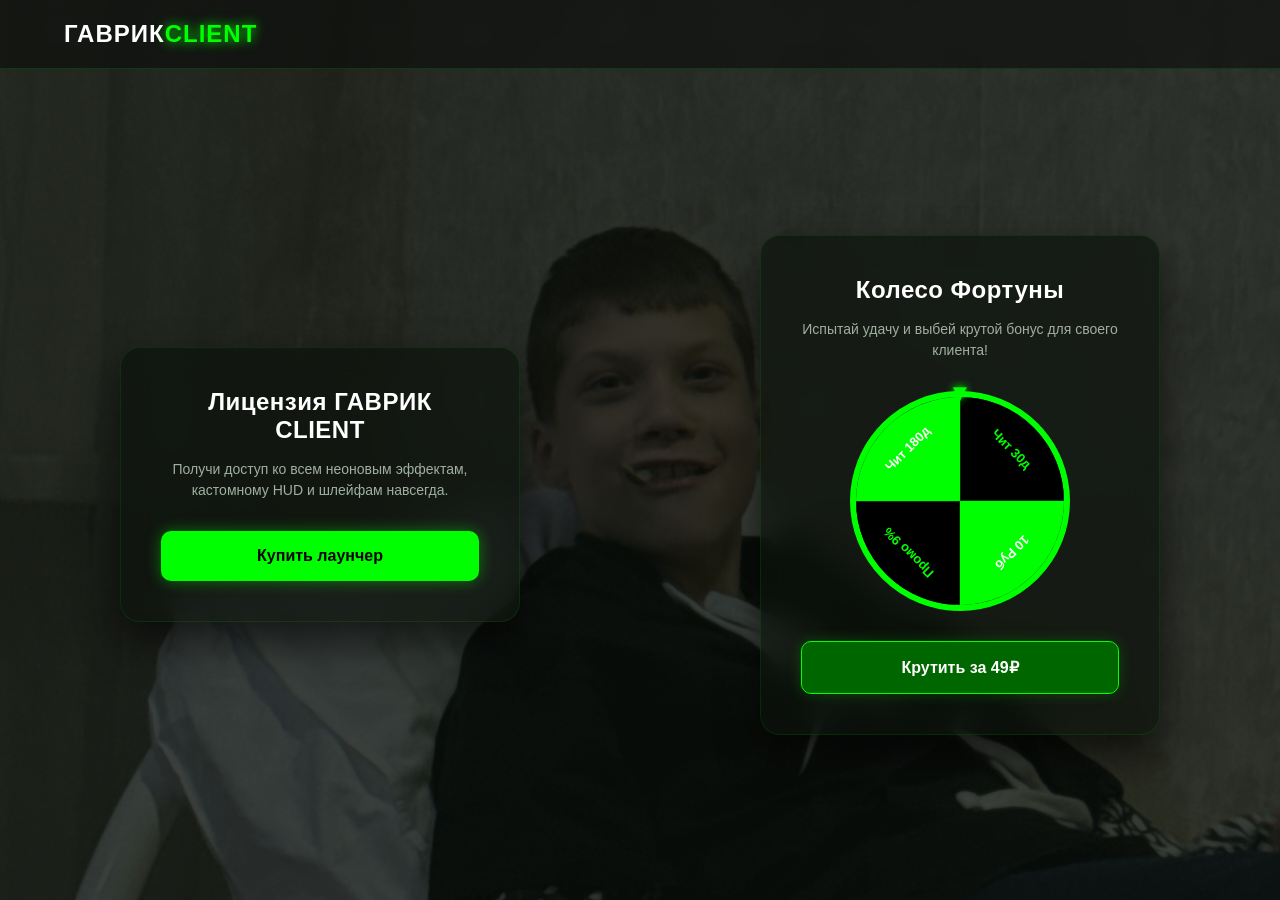
==== index.html @ 02a9f8f6 "Add files via upload" ====
<!DOCTYPE html>
<html lang="ru">
<head>
    <meta charset="UTF-8">
    <meta name="viewport" content="width=device-width, initial-scale=1.0">
    <title>Гаврик Client — Магазин</title>
    <link rel="stylesheet" href="style.css">
</head>
<body>

    <header>
        <!-- Название изменено на ГАВРИК CLIENT -->
        <div class="logo">ГАВРИК<span>CLIENT</span></div>
    </header>

    <main class="main-container">
        <!-- СЛЕВА: Блок покупки Гаврик Client -->
        <section class="left-side">
            <div class="box buy-box">
                <!-- Название изменено на ГАВРИК CLIENT -->
                <h2>Лицензия ГАВРИК CLIENT</h2>
                <p>Получи доступ ко всем неоновым эффектам, кастомному HUD и шлейфам навсегда.</p>
                <!-- Цены полностью убраны -->
                <button class="btn btn-buy" onclick="alert('Перенаправление на оплату...')">Купить лаунчер</button>
            </div>
        </section>

        <!-- СПРАВА: Колесо фортуны с новыми призами -->
        <section class="right-side">
            <div class="box fortune-box">
                <h2>Колесо Фортуны</h2>
                <p>Испытай удачу и выбей крутой бонус для своего клиента!</p>
                
                <div class="wheel-container">
                    <div class="pointer">▼</div>
                    <div class="wheel" id="wheel">
                        <!-- Названия секторов сокращены, чтобы они красиво влезали в круг -->
                        <div class="segment" style="--i:1; --clr:#000000;"><span>Чит 30д</span></div>
                        <div class="segment" style="--i:2; --clr:#00ff00;"><span>10 Руб</span></div>
                        <div class="segment" style="--i:3; --clr:#000000;"><span>Промо 9%</span></div>
                        <div class="segment" style="--i:4; --clr:#00ff00;"><span>Чит 180д</span></div>
                    </div>
                </div>

                <button class="btn btn-fortune" id="spinBtn">Крутить за 49₽</button>
            </div>
        </section>
    </main>

    <script src="script.js"></script>
</body>
</html>
---- style.css ----
/* Базовые сбросы */
* {
    margin: 0;
    padding: 0;
    box-sizing: border-box;
    font-family: 'Segoe UI', sans-serif;
}

body {
    /* Фоновое фото: затемнение + картинка bg.png */
    background: linear-gradient(rgba(10, 15, 10, 0.8), rgba(10, 15, 10, 0.8)), url('bg.png');
    background-size: cover;
    background-position: center;
    background-repeat: no-repeat;
    background-attachment: fixed;
    color: #ffffff;
    height: 100vh;
    display: flex;
    flex-direction: column;
    overflow: hidden;
}

/* Шапка сайта */
header {
    padding: 20px 5%;
    background: rgba(10, 12, 10, 0.6);
    backdrop-filter: blur(10px);
    border-bottom: 1px solid rgba(0, 255, 0, 0.15);
}

.logo {
    font-size: 24px;
    font-weight: 900;
    letter-spacing: 1px;
}

/* Зеленый неоновый акцент для слова CLIENT */
.logo span {
    color: #00ff00;
    text-shadow: 0 0 12px #00ff00;
}

/* Разделение экрана 50/50 */
.main-container {
    display: flex;
    flex: 1;
}

.left-side, .right-side {
    flex: 1;
    display: flex;
    align-items: center;
    justify-content: center;
    padding: 20px;
}

/* Блоки в темно-зеленом стиле */
.box {
    background: rgba(12, 18, 12, 0.65);
    backdrop-filter: blur(15px);
    -webkit-backdrop-filter: blur(15px);
    padding: 40px;
    border-radius: 20px;
    border: 1px solid rgba(0, 255, 0, 0.1);
    width: 100%;
    max-width: 400px;
    text-align: center;
    box-shadow: 0 20px 40px rgba(0, 0, 0, 0.6);
}

.box h2 {
    font-size: 24px;
    margin-bottom: 15px;
    letter-spacing: 0.5px;
}

.box p {
    color: #a0b0a0;
    font-size: 14px;
    margin-bottom: 30px;
    line-height: 1.5;
}

/* Общие стили для кнопок */
.btn {
    width: 100%;
    padding: 16px;
    border: none;
    border-radius: 10px;
    font-size: 16px;
    font-weight: 700;
    cursor: pointer;
    transition: all 0.3s ease;
}

/* Кнопка Колеса фортуны */
.btn-fortune {
    background: #006600;
    color: white;
    border: 1px solid #00ff00;
    box-shadow: 0 0 15px rgba(0, 255, 0, 0.2);
}

.btn-fortune:hover {
    transform: translateY(-3px);
    background: #008800;
    box-shadow: 0 0 25px #00ff00; /* Зеленое свечение */
}

/* Кнопка Купить лаунчер */
.btn-buy {
    background: #00ff00;
    color: #000000; /* Черный текст на зеленой кнопке для читаемости */
    box-shadow: 0 0 15px rgba(0, 255, 0, 0.4);
}

.btn-buy:hover {
    transform: translateY(-3px);
    background: #33ff33;
    box-shadow: 0 0 25px #00ff00; /* Зеленое свечение */
}

/* Колесо фортуны (Черно-зеленое) */
.wheel-container {
    position: relative;
    width: 220px;
    height: 220px;
    margin: 0 auto 30px;
}

.pointer {
    position: absolute;
    top: -12px;
    left: 50%;
    transform: translateX(-50%);
    z-index: 10;
    color: #00ff00;
    font-size: 24px;
    text-shadow: 0 0 8px #00ff00;
}

.wheel {
    width: 100%;
    height: 100%;
    border-radius: 50%;
    border: 6px solid #00ff00;
    position: relative;
    overflow: hidden;
    transition: transform 4s cubic-bezier(0.25, 0.1, 0.2, 1);
}

.segment {
    position: absolute;
    width: 50%;
    height: 50%;
    background: var(--clr);
    transform-origin: bottom right;
    transform: rotate(calc(90deg * var(--i)));
    display: flex;
    align-items: center;
    justify-content: center;
    border: 1px solid rgba(0, 255, 0, 0.2);
}

.segment span {
    transform: rotate(-45deg);
    font-size: 13px;
    font-weight: 800;
    color: white;
}

/* Текст на черных сегментах делаем зеленым для стиля */
.segment[style*="#000000"] span {
    color: #00ff00;
}

/* Мобильная адаптация */
@media (max-width: 768px) {
    body { overflow-y: auto; height: auto; }
    .main-container { flex-direction: column; }
    header { text-align: center; }
}
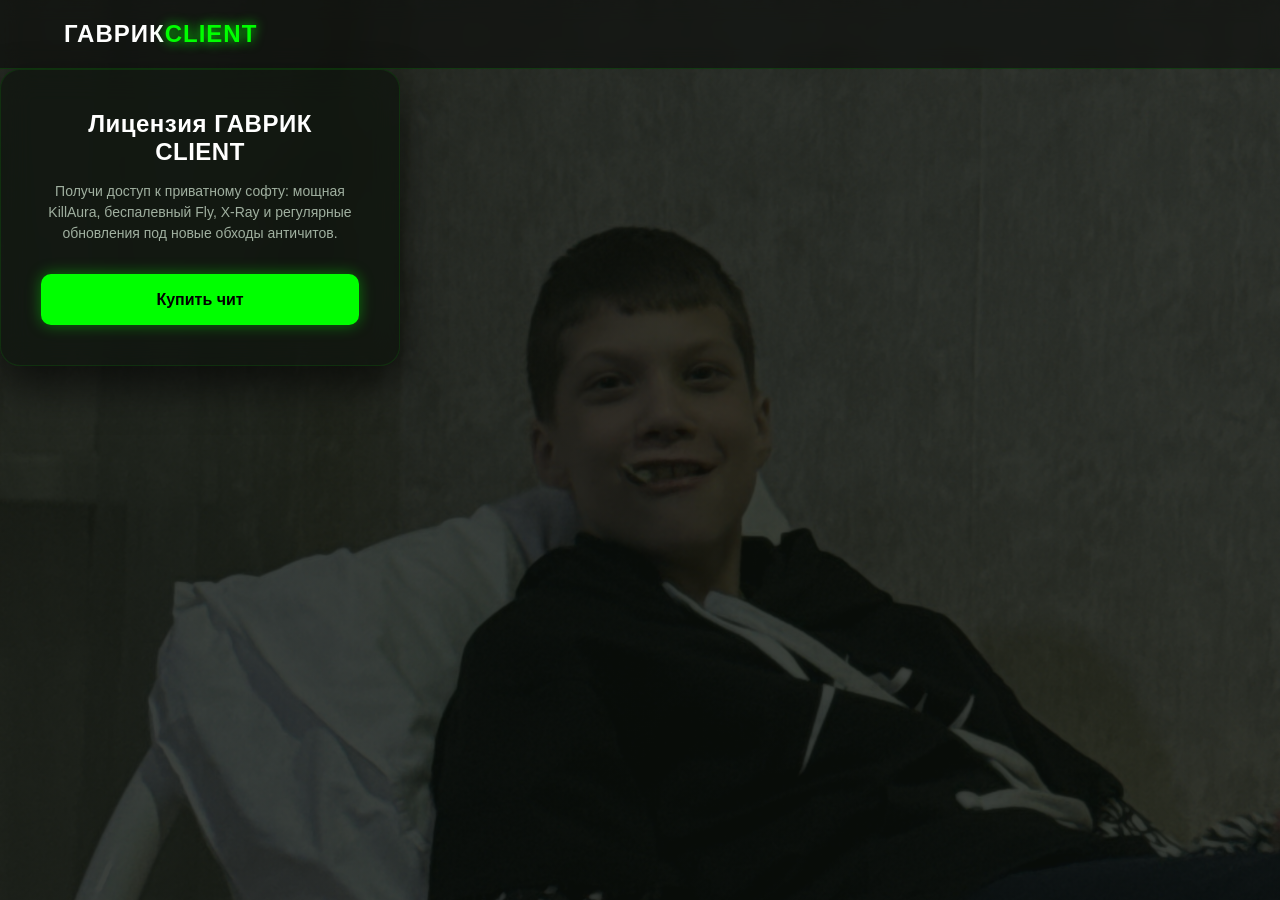
==== commit a2eabbaa: "Update index.html" ====
--- a/index.html
+++ b/index.html
@@ -3,50 +3,25 @@
 <head>
     <meta charset="UTF-8">
     <meta name="viewport" content="width=device-width, initial-scale=1.0">
-    <title>Гаврик Client — Магазин</title>
+    <title>Гаврик Client — Магазин читов</title>
     <link rel="stylesheet" href="style.css">
 </head>
 <body>
 
     <header>
-        <!-- Название изменено на ГАВРИК CLIENT -->
         <div class="logo">ГАВРИК<span>CLIENT</span></div>
     </header>
 
     <main class="main-container">
-        <!-- СЛЕВА: Блок покупки Гаврик Client -->
-        <section class="left-side">
+        <!-- Блок покупки ГАВРИК CLIENT по центру -->
+        <section class="center-side">
             <div class="box buy-box">
-                <!-- Название изменено на ГАВРИК CLIENT -->
                 <h2>Лицензия ГАВРИК CLIENT</h2>
-                <p>Получи доступ ко всем неоновым эффектам, кастомному HUD и шлейфам навсегда.</p>
-                <!-- Цены полностью убраны -->
-                <button class="btn btn-buy" onclick="alert('Перенаправление на оплату...')">Купить лаунчер</button>
-            </div>
-        </section>
-
-        <!-- СПРАВА: Колесо фортуны с новыми призами -->
-        <section class="right-side">
-            <div class="box fortune-box">
-                <h2>Колесо Фортуны</h2>
-                <p>Испытай удачу и выбей крутой бонус для своего клиента!</p>
-                
-                <div class="wheel-container">
-                    <div class="pointer">▼</div>
-                    <div class="wheel" id="wheel">
-                        <!-- Названия секторов сокращены, чтобы они красиво влезали в круг -->
-                        <div class="segment" style="--i:1; --clr:#000000;"><span>Чит 30д</span></div>
-                        <div class="segment" style="--i:2; --clr:#00ff00;"><span>10 Руб</span></div>
-                        <div class="segment" style="--i:3; --clr:#000000;"><span>Промо 9%</span></div>
-                        <div class="segment" style="--i:4; --clr:#00ff00;"><span>Чит 180д</span></div>
-                    </div>
-                </div>
-
-                <button class="btn btn-fortune" id="spinBtn">Крутить за 49₽</button>
+                <p>Получи доступ к приватному софту: мощная KillAura, беспалевный Fly, X-Ray и регулярные обновления под новые обходы античитов.</p>
+                <a href="buy.html" class="btn btn-buy" style="text-align: center; display: block; text-decoration: none; line-height: 1.2;">Купить чит</a>
             </div>
         </section>
     </main>
 
-    <script src="script.js"></script>
 </body>
 </html>
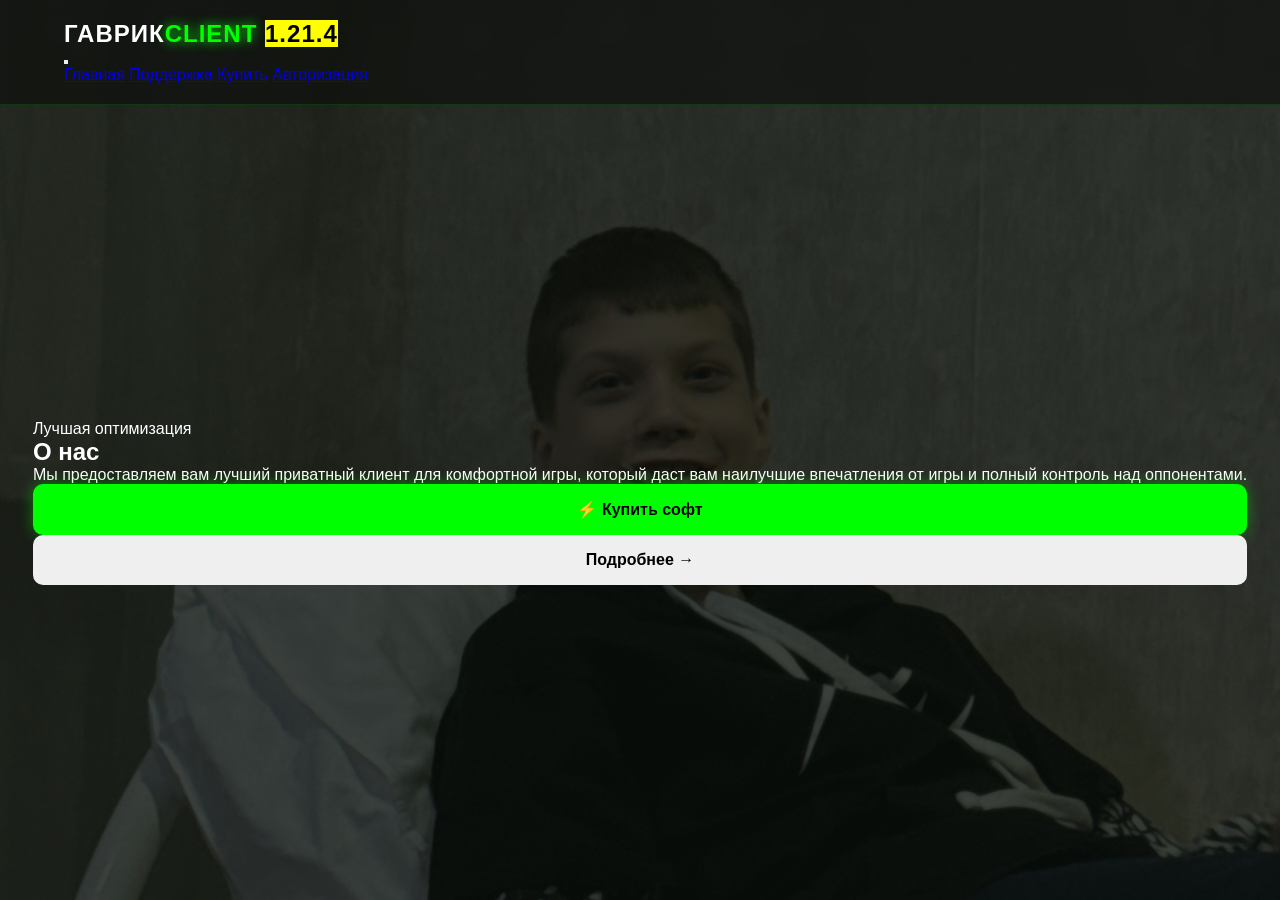
==== commit d7dcd2da: "Update index.html" ====
--- a/index.html
+++ b/index.html
@@ -3,25 +3,75 @@
 <head>
     <meta charset="UTF-8">
     <meta name="viewport" content="width=device-width, initial-scale=1.0">
-    <title>Гаврик Client — Магазин читов</title>
+    <title>Гаврик Client — Лучший чит на Minecraft</title>
     <link rel="stylesheet" href="style.css">
 </head>
 <body>
 
+    <!-- Шапка сайта с мобильным меню -->
     <header>
-        <div class="logo">ГАВРИК<span>CLIENT</span></div>
+        <div class="logo">ГАВРИК<span>CLIENT</span> <mark class="version-tag">1.21.4</mark></div>
+        
+        <!-- Кнопка бургер-меню справа (три полоски) -->
+        <button class="menu-toggle" onclick="toggleMenu()">
+            <div></div>
+            <div></div>
+            <div></div>
+        </button>
+
+        <!-- Выпадающее меню -->
+        <nav class="dropdown-menu" id="dropdownMenu">
+            <a href="index.html">Главная</a>
+            <a href="#" onclick="alert('ntfhelp@mail.ru (ПН-ПТ 10:00-18:00 МСК)')">Поддержка</a>
+            <a href="#" onclick="handleBuyRedirect()">Купить</a>
+            <a href="auth.html" id="menuAuthBtn" class="nav-auth-btn">Авторизация</a>
+        </nav>
     </header>
 
+    <!-- Главный экран в стиле Celestial -->
     <main class="main-container">
-        <!-- Блок покупки ГАВРИК CLIENT по центру -->
-        <section class="center-side">
-            <div class="box buy-box">
-                <h2>Лицензия ГАВРИК CLIENT</h2>
-                <p>Получи доступ к приватному софту: мощная KillAura, беспалевный Fly, X-Ray и регулярные обновления под новые обходы античитов.</p>
-                <a href="buy.html" class="btn btn-buy" style="text-align: center; display: block; text-decoration: none; line-height: 1.2;">Купить чит</a>
+        <section class="center-side hero-section">
+            <div class="hero-content">
+                <span class="badge-opt">Лучшая оптимизация</span>
+                <h1>О нас</h1>
+                <p>Мы предоставляем вам лучший приватный клиент для комфортной игры, который даст вам наилучшие впечатления от игры и полный контроль над оппонентами.</p>
+                
+                <div class="hero-buttons">
+                    <button class="btn btn-buy" onclick="handleBuyRedirect()">⚡ Купить софт</button>
+                    <button class="btn btn-secondary" onclick="alert('ГАВРИК CLIENT 1.21.4 включает: KillAura, Fly, XRay, HUD в стиле macOS и обходы античитов.')">Подробнее →</button>
+                </div>
             </div>
         </section>
     </main>
 
+    <script>
+        // Открытие/закрытие бокового меню
+        function toggleMenu() {
+            const menu = document.getElementById('dropdownMenu');
+            menu.classList.toggle('active');
+        }
+
+        // Проверка авторизации при нажатии на покупку
+        function handleBuyRedirect() {
+            const isLoggedIn = localStorage.getItem('isLoggedIn');
+            if (isLoggedIn === 'true') {
+                window.location.href = 'buy.html'; // Если вошел — на страницу цен
+            } else {
+                alert('Для покупки софта необходимо авторизоваться в системе!');
+                window.location.href = 'auth.html'; // Если не вошел — на авторизацию
+            }
+        }
+
+        // Меняем кнопку в меню, если пользователь уже вошел
+        window.onload = function() {
+            const isLoggedIn = localStorage.getItem('isLoggedIn');
+            const authBtn = document.getElementById('menuAuthBtn');
+            if (isLoggedIn === 'true') {
+                authBtn.innerText = 'Личный кабинет';
+                authBtn.href = 'profile.html';
+                authBtn.style.background = '#006600';
+            }
+        };
+    </script>
 </body>
 </html>
--- a/style.css
+++ b/style.css
@@ -40,13 +40,14 @@
     text-shadow: 0 0 12px #00ff00;
 }
 
-/* Разделение экрана 50/50 */
+/* Контейнер по центру экрана */
 .main-container {
     display: flex;
     flex: 1;
+    width: 100%;
 }
 
-.left-side, .right-side {
+.center-side {
     flex: 1;
     display: flex;
     align-items: center;
@@ -54,7 +55,7 @@
     padding: 20px;
 }
 
-/* Блоки в темно-зеленом стиле */
+/* Блок в темно-зеленом стиле с эффектом матового стекла */
 .box {
     background: rgba(12, 18, 12, 0.65);
     backdrop-filter: blur(15px);
@@ -63,22 +64,22 @@
     border-radius: 20px;
     border: 1px solid rgba(0, 255, 0, 0.1);
     width: 100%;
-    max-width: 400px;
+    max-width: 450px;
     text-align: center;
     box-shadow: 0 20px 40px rgba(0, 0, 0, 0.6);
 }
 
 .box h2 {
-    font-size: 24px;
+    font-size: 26px;
     margin-bottom: 15px;
     letter-spacing: 0.5px;
 }
 
 .box p {
     color: #a0b0a0;
-    font-size: 14px;
-    margin-bottom: 30px;
-    line-height: 1.5;
+    font-size: 15px;
+    margin-bottom: 35px;
+    line-height: 1.6;
 }
 
 /* Общие стили для кнопок */
@@ -93,24 +94,10 @@
     transition: all 0.3s ease;
 }
 
-/* Кнопка Колеса фортуны */
-.btn-fortune {
-    background: #006600;
-    color: white;
-    border: 1px solid #00ff00;
-    box-shadow: 0 0 15px rgba(0, 255, 0, 0.2);
-}
-
-.btn-fortune:hover {
-    transform: translateY(-3px);
-    background: #008800;
-    box-shadow: 0 0 25px #00ff00; /* Зеленое свечение */
-}
-
 /* Кнопка Купить лаунчер */
 .btn-buy {
     background: #00ff00;
-    color: #000000; /* Черный текст на зеленой кнопке для читаемости */
+    color: #000000;
     box-shadow: 0 0 15px rgba(0, 255, 0, 0.4);
 }
 
@@ -120,63 +107,8 @@
     box-shadow: 0 0 25px #00ff00; /* Зеленое свечение */
 }
 
-/* Колесо фортуны (Черно-зеленое) */
-.wheel-container {
-    position: relative;
-    width: 220px;
-    height: 220px;
-    margin: 0 auto 30px;
-}
-
-.pointer {
-    position: absolute;
-    top: -12px;
-    left: 50%;
-    transform: translateX(-50%);
-    z-index: 10;
-    color: #00ff00;
-    font-size: 24px;
-    text-shadow: 0 0 8px #00ff00;
-}
-
-.wheel {
-    width: 100%;
-    height: 100%;
-    border-radius: 50%;
-    border: 6px solid #00ff00;
-    position: relative;
-    overflow: hidden;
-    transition: transform 4s cubic-bezier(0.25, 0.1, 0.2, 1);
-}
-
-.segment {
-    position: absolute;
-    width: 50%;
-    height: 50%;
-    background: var(--clr);
-    transform-origin: bottom right;
-    transform: rotate(calc(90deg * var(--i)));
-    display: flex;
-    align-items: center;
-    justify-content: center;
-    border: 1px solid rgba(0, 255, 0, 0.2);
-}
-
-.segment span {
-    transform: rotate(-45deg);
-    font-size: 13px;
-    font-weight: 800;
-    color: white;
-}
-
-/* Текст на черных сегментах делаем зеленым для стиля */
-.segment[style*="#000000"] span {
-    color: #00ff00;
-}
-
 /* Мобильная адаптация */
 @media (max-width: 768px) {
     body { overflow-y: auto; height: auto; }
-    .main-container { flex-direction: column; }
     header { text-align: center; }
 }
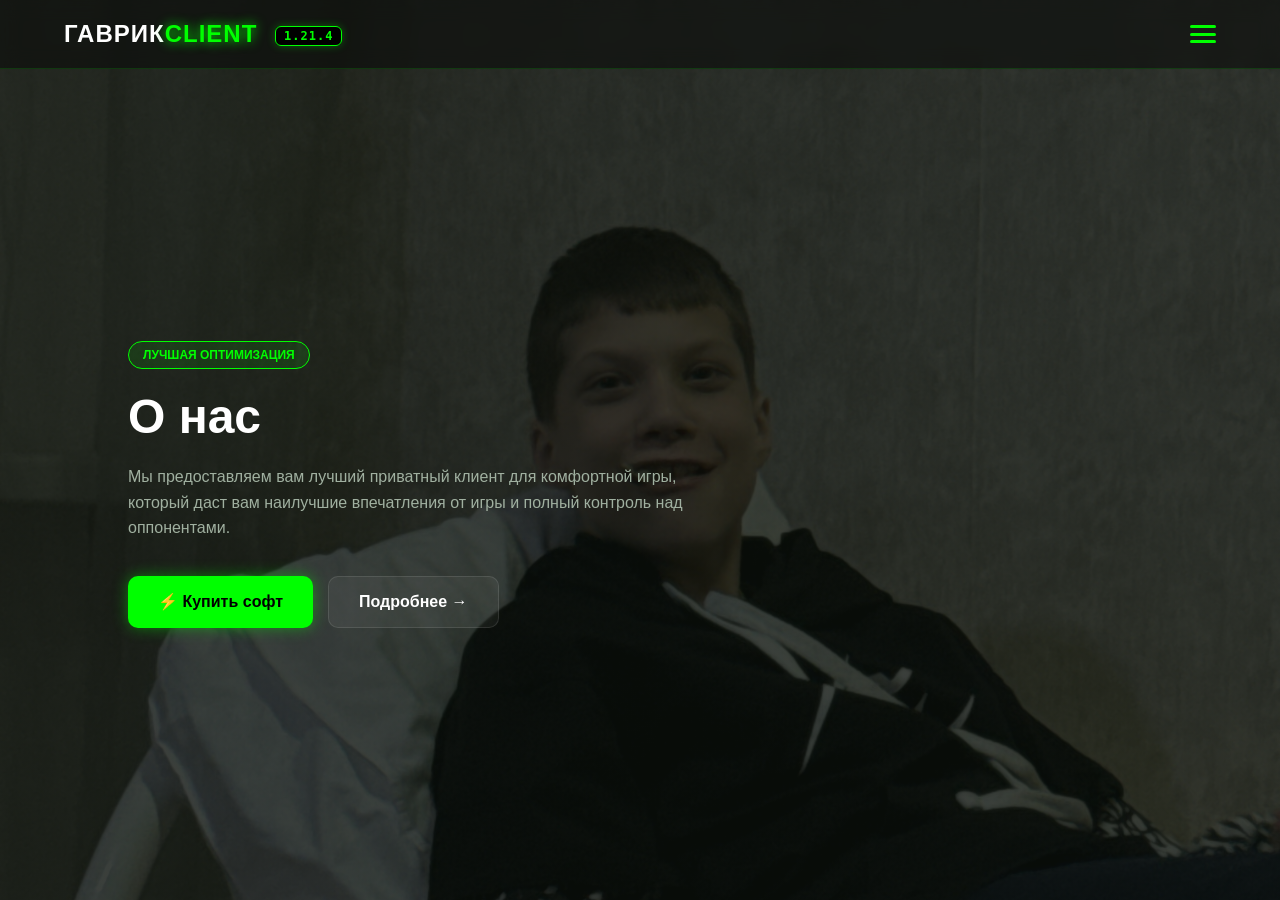
==== commit abd6a93a: "Update index.html" ====
--- a/index.html
+++ b/index.html
@@ -12,23 +12,21 @@
     <header>
         <div class="logo">ГАВРИК<span>CLIENT</span> <mark class="version-tag">1.21.4</mark></div>
         
-        <!-- Кнопка бургер-меню справа (три полоски) -->
         <button class="menu-toggle" onclick="toggleMenu()">
             <div></div>
             <div></div>
             <div></div>
         </button>
 
-        <!-- Выпадающее меню -->
         <nav class="dropdown-menu" id="dropdownMenu">
             <a href="index.html">Главная</a>
-            <a href="#" onclick="alert('ntfhelp@mail.ru (ПН-ПТ 10:00-18:00 МСК)')">Поддержка</a>
+            <!-- Обновлена почта поддержки в уведомлении -->
+            <a href="#" onclick="alert('m6296778@gmail.com (ПН-ПТ 10:00-18:00 МСК)')">Поддержка</a>
             <a href="#" onclick="handleBuyRedirect()">Купить</a>
             <a href="auth.html" id="menuAuthBtn" class="nav-auth-btn">Авторизация</a>
         </nav>
     </header>
 
-    <!-- Главный экран в стиле Celestial -->
     <main class="main-container">
         <section class="center-side hero-section">
             <div class="hero-content">
@@ -45,24 +43,21 @@
     </main>
 
     <script>
-        // Открытие/закрытие бокового меню
         function toggleMenu() {
             const menu = document.getElementById('dropdownMenu');
             menu.classList.toggle('active');
         }
 
-        // Проверка авторизации при нажатии на покупку
         function handleBuyRedirect() {
             const isLoggedIn = localStorage.getItem('isLoggedIn');
             if (isLoggedIn === 'true') {
-                window.location.href = 'buy.html'; // Если вошел — на страницу цен
+                window.location.href = 'buy.html';
             } else {
                 alert('Для покупки софта необходимо авторизоваться в системе!');
-                window.location.href = 'auth.html'; // Если не вошел — на авторизацию
+                window.location.href = 'auth.html';
             }
         }
 
-        // Меняем кнопку в меню, если пользователь уже вошел
         window.onload = function() {
             const isLoggedIn = localStorage.getItem('isLoggedIn');
             const authBtn = document.getElementById('menuAuthBtn');
--- a/style.css
+++ b/style.css
@@ -17,15 +17,20 @@
     height: 100vh;
     display: flex;
     flex-direction: column;
-    overflow: hidden;
+    overflow-x: hidden;
 }
 
 /* Шапка сайта */
 header {
+    display: flex;
+    justify-content: space-between;
+    align-items: center;
     padding: 20px 5%;
     background: rgba(10, 12, 10, 0.6);
     backdrop-filter: blur(10px);
     border-bottom: 1px solid rgba(0, 255, 0, 0.15);
+    position: relative;
+    z-index: 1000;
 }
 
 .logo {
@@ -40,7 +45,83 @@
     text-shadow: 0 0 12px #00ff00;
 }
 
-/* Контейнер по центру экрана */
+/* Зеленая неоновая плашка версии 1.21.4 по вашему запросу */
+.version-tag {
+    background: #000;
+    color: #00ff00;
+    border: 1px solid #00ff00;
+    padding: 2px 8px;
+    border-radius: 6px;
+    font-size: 12px;
+    margin-left: 10px;
+    vertical-align: middle;
+    font-family: monospace;
+    box-shadow: 0 0 8px rgba(0, 255, 0, 0.3);
+}
+
+/* Кнопка три полоски (Бургер-меню) */
+.menu-toggle {
+    display: flex;
+    flex-direction: column;
+    justify-content: space-between;
+    width: 26px;
+    height: 18px;
+    background: transparent;
+    border: none;
+    cursor: pointer;
+    z-index: 2000;
+}
+
+.menu-toggle div {
+    width: 100%;
+    height: 3px;
+    background-color: #00ff00;
+    border-radius: 2px;
+    transition: 0.3s;
+}
+
+/* Выпадающее адаптивное меню */
+.dropdown-menu {
+    position: absolute;
+    top: 70px;
+    right: 5%;
+    background: rgba(12, 16, 12, 0.95);
+    backdrop-filter: blur(10px);
+    border: 1px solid rgba(0, 255, 0, 0.2);
+    border-radius: 12px;
+    width: 220px;
+    padding: 15px 0;
+    display: none;
+    flex-direction: column;
+    box-shadow: 0 10px 25px rgba(0, 0, 0, 0.5);
+}
+
+.dropdown-menu.active {
+    display: flex;
+}
+
+.dropdown-menu a {
+    color: #fff;
+    text-decoration: none;
+    padding: 12px 20px;
+    font-size: 15px;
+    font-weight: 600;
+    transition: 0.2s;
+}
+
+.dropdown-menu a:hover {
+    background: rgba(0, 255, 0, 0.1);
+    color: #00ff00;
+    padding-left: 25px;
+}
+
+.nav-auth-btn {
+    border-top: 1px solid #222;
+    margin-top: 5px;
+    color: #00ff00 !important;
+}
+
+/* Главный экран и сетка */
 .main-container {
     display: flex;
     flex: 1;
@@ -55,7 +136,50 @@
     padding: 20px;
 }
 
-/* Блок в темно-зеленом стиле с эффектом матового стекла */
+/* Секция описания "О нас" в стиле Celestial */
+.hero-section {
+    text-align: left;
+    justify-content: flex-start;
+    padding-left: 10%;
+}
+
+.hero-content {
+    max-width: 600px;
+}
+
+.hero-content h1 {
+    font-size: 48px;
+    font-weight: 800;
+    margin-bottom: 20px;
+}
+
+.hero-content p {
+    font-size: 16px;
+    color: #a0b0a0;
+    line-height: 1.6;
+    margin-bottom: 35px;
+}
+
+.hero-buttons {
+    display: flex;
+    gap: 15px;
+}
+
+/* Красивый бейдж оптимизации */
+.badge-opt {
+    display: inline-block;
+    background: rgba(0, 255, 0, 0.1);
+    border: 1px solid #00ff00;
+    color: #00ff00;
+    padding: 6px 14px;
+    border-radius: 20px;
+    font-size: 12px;
+    font-weight: bold;
+    margin-bottom: 20px;
+    text-transform: uppercase;
+}
+
+/* Блок матового стекла для форм и ЛК */
 .box {
     background: rgba(12, 18, 12, 0.65);
     backdrop-filter: blur(15px);
@@ -69,32 +193,21 @@
     box-shadow: 0 20px 40px rgba(0, 0, 0, 0.6);
 }
 
-.box h2 {
-    font-size: 26px;
-    margin-bottom: 15px;
-    letter-spacing: 0.5px;
-}
-
-.box p {
-    color: #a0b0a0;
-    font-size: 15px;
-    margin-bottom: 35px;
-    line-height: 1.6;
-}
-
 /* Общие стили для кнопок */
 .btn {
-    width: 100%;
-    padding: 16px;
+    padding: 16px 30px;
     border: none;
     border-radius: 10px;
     font-size: 16px;
     font-weight: 700;
     cursor: pointer;
     transition: all 0.3s ease;
-}
-
-/* Кнопка Купить лаунчер */
+    display: inline-flex;
+    align-items: center;
+    justify-content: center;
+}
+
+/* Кнопка Купить */
 .btn-buy {
     background: #00ff00;
     color: #000000;
@@ -104,11 +217,38 @@
 .btn-buy:hover {
     transform: translateY(-3px);
     background: #33ff33;
-    box-shadow: 0 0 25px #00ff00; /* Зеленое свечение */
-}
-
-/* Мобильная адаптация */
+    box-shadow: 0 0 25px #00ff00;
+}
+
+/* Вторичная кнопка (Подробнее) */
+.btn-secondary {
+    background: rgba(255, 255, 255, 0.05);
+    border: 1px solid rgba(255, 255, 255, 0.1);
+    color: #fff;
+}
+
+.btn-secondary:hover {
+    background: rgba(255, 255, 255, 0.1);
+    transform: translateY(-2px);
+}
+
+/* Адаптивность для телефонов */
 @media (max-width: 768px) {
-    body { overflow-y: auto; height: auto; }
-    header { text-align: center; }
-}
+    body {
+        overflow-y: auto;
+        height: auto;
+    }
+    .hero-section {
+        padding-left: 5%;
+        padding-right: 5%;
+        text-align: center;
+        justify-content: center;
+        margin-top: 40px;
+    }
+    .hero-buttons {
+        flex-direction: column;
+    }
+    .hero-content h1 {
+        font-size: 36px;
+    }
+}
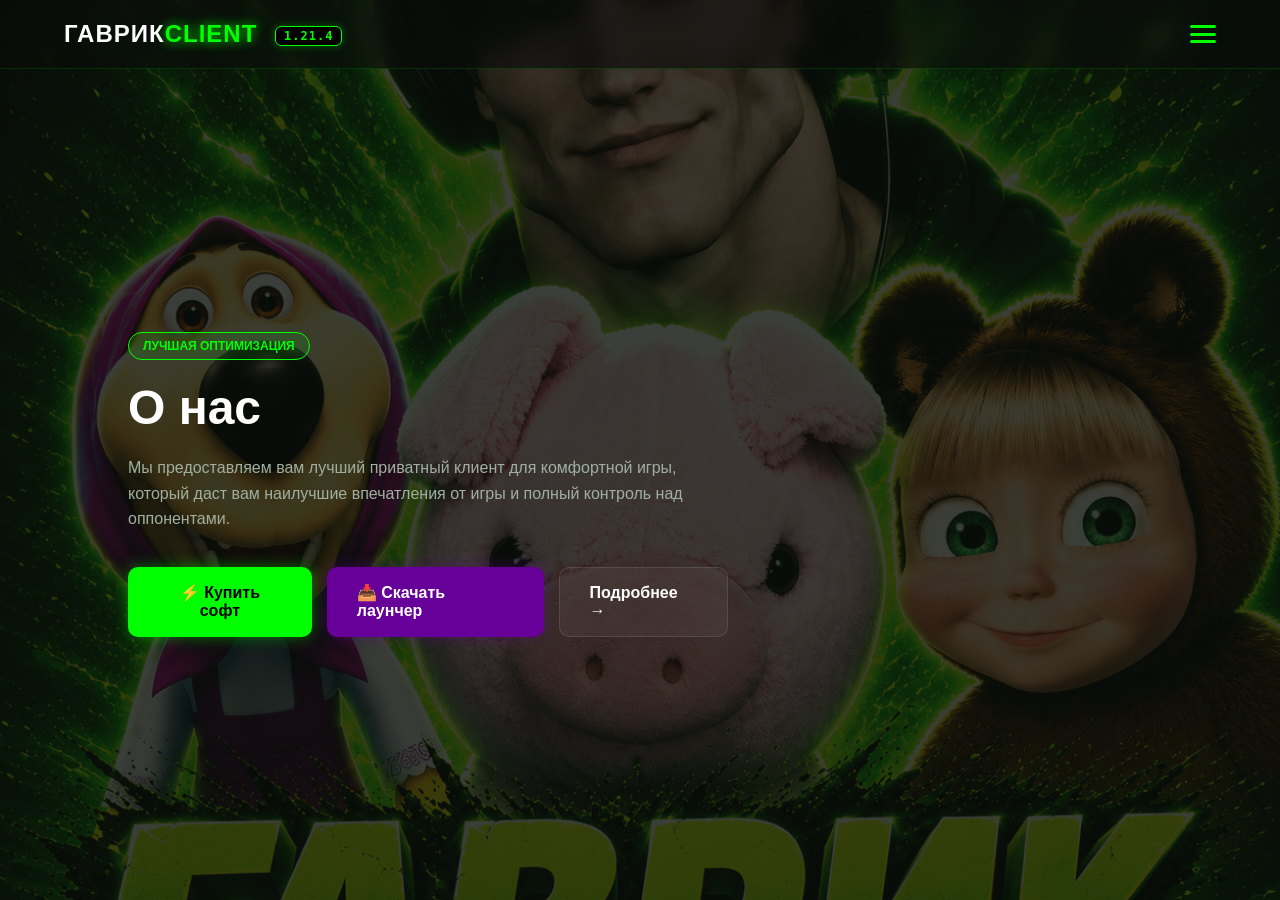
==== commit 46c370c9: "Update index.html" ====
--- a/index.html
+++ b/index.html
@@ -5,6 +5,20 @@
     <meta name="viewport" content="width=device-width, initial-scale=1.0">
     <title>Гаврик Client — Лучший чит на Minecraft</title>
     <link rel="stylesheet" href="style.css">
+    <style>
+        /* Дополнительный стиль для фиолетовой кнопки скачивания на главном экране */
+        .btn-download-hero {
+            background: #660099;
+            color: #ffffff;
+            box-shadow: 0 0 15px rgba(102, 0, 153, 0.4);
+            text-decoration: none;
+        }
+        .btn-download-hero:hover {
+            background: #7b00bb;
+            box-shadow: 0 0 25px #660099;
+            transform: translateY(-3px);
+        }
+    </style>
 </head>
 <body>
 
@@ -20,7 +34,7 @@
 
         <nav class="dropdown-menu" id="dropdownMenu">
             <a href="index.html">Главная</a>
-            <!-- Обновлена почта поддержки в уведомлении -->
+            <a href="features.html">Функции</a>
             <a href="#" onclick="alert('m6296778@gmail.com (ПН-ПТ 10:00-18:00 МСК)')">Поддержка</a>
             <a href="#" onclick="handleBuyRedirect()">Купить</a>
             <a href="auth.html" id="menuAuthBtn" class="nav-auth-btn">Авторизация</a>
@@ -34,9 +48,14 @@
                 <h1>О нас</h1>
                 <p>Мы предоставляем вам лучший приватный клиент для комфортной игры, который даст вам наилучшие впечатления от игры и полный контроль над оппонентами.</p>
                 
+                <!-- Блок кнопок: теперь их три в ряд -->
                 <div class="hero-buttons">
                     <button class="btn btn-buy" onclick="handleBuyRedirect()">⚡ Купить софт</button>
-                    <button class="btn btn-secondary" onclick="alert('ГАВРИК CLIENT 1.21.4 включает: KillAura, Fly, XRay, HUD в стиле macOS и обходы античитов.')">Подробнее →</button>
+                    
+                    <!-- Новая кнопка скачивания лаунчера справа от основных -->
+                    <a href="gavrik-client.zip" download class="btn btn-download-hero">📥 Скачать лаунчер</a>
+                    
+                    <a href="features.html" class="btn btn-secondary" style="text-decoration: none;">Подробнее →</a>
                 </div>
             </div>
         </section>
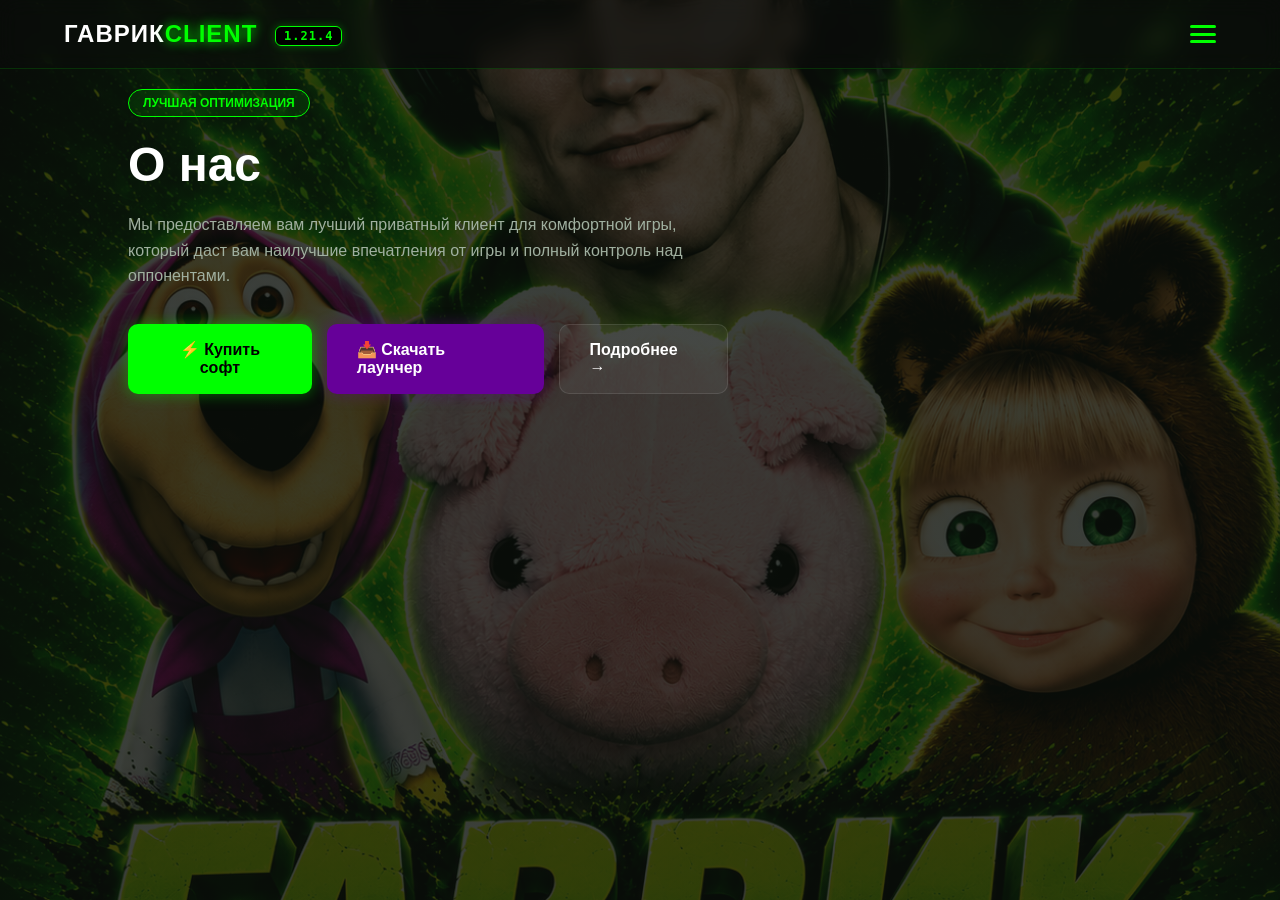
==== commit a18c8341: "Update index.html" ====
--- a/index.html
+++ b/index.html
@@ -6,7 +6,6 @@
     <title>Гаврик Client — Лучший чит на Minecraft</title>
     <link rel="stylesheet" href="style.css">
     <style>
-        /* Дополнительный стиль для фиолетовой кнопки скачивания на главном экране */
         .btn-download-hero {
             background: #660099;
             color: #ffffff;
@@ -18,13 +17,117 @@
             box-shadow: 0 0 25px #660099;
             transform: translateY(-3px);
         }
+
+        .video-bg {
+            position: fixed;
+            top: 50%;
+            left: 50%;
+            min-width: 100%;
+            min-height: 100%;
+            width: auto;
+            height: auto;
+            z-index: -100;
+            transform: translate(-50%, -50%);
+            object-fit: cover;
+            filter: brightness(0.4) contrast(1.05);
+        }
+
+        .content-section {
+            display: none;
+            width: 100%;
+        }
+
+        .content-section.active {
+            display: block;
+        }
+
+        .account-card {
+            background: rgba(10, 15, 10, 0.75);
+            border: 1px solid rgba(0, 255, 0, 0.2);
+            padding: 35px;
+            border-radius: 12px;
+            backdrop-filter: blur(10px);
+            box-shadow: 0 15px 35px rgba(0, 0, 0, 0.7);
+            max-width: 480px;
+            margin: 0 auto;
+            text-align: left;
+        }
+
+        .account-card h2 {
+            font-size: 28px;
+            margin-bottom: 15px;
+            color: #ffffff;
+        }
+
+        .account-card p {
+            margin-bottom: 20px;
+            color: #a0b0a0;
+            font-size: 14px;
+        }
+
+        .form-group {
+            margin-bottom: 18px;
+        }
+
+        .form-group label {
+            display: block;
+            margin-bottom: 6px;
+            color: #00ff00;
+            font-size: 13px;
+            font-weight: bold;
+        }
+
+        .form-control {
+            width: 100%;
+            padding: 10px 12px;
+            background: #000000;
+            border: 1px solid #323232;
+            color: #ffffff;
+            border-radius: 6px;
+            font-size: 14px;
+        }
+
+        .form-control:focus {
+            outline: none;
+            border-color: #00ff00;
+            box-shadow: 0 0 10px rgba(0, 255, 0, 0.2);
+        }
+
+        .profile-data {
+            background: rgba(0, 0, 0, 0.5);
+            border-left: 3px solid #00ff00;
+            padding: 15px;
+            border-radius: 4px;
+            margin-bottom: 20px;
+        }
+
+        .profile-line {
+            margin-bottom: 10px;
+            font-size: 15px;
+        }
+
+        .profile-line:last-child {
+            margin-bottom: 0;
+        }
+
+        .profile-line span {
+            color: #a0b0a0;
+        }
+
+        .sub-inactive {
+            color: #ff3333;
+            font-weight: bold;
+        }
     </style>
 </head>
 <body>
 
-    <!-- Шапка сайта с мобильным меню -->
+    <video autoplay loop muted playsinline class="video-bg">
+        <source src="video.mp4" type="video/mp4">
+    </video>
+
     <header>
-        <div class="logo">ГАВРИК<span>CLIENT</span> <mark class="version-tag">1.21.4</mark></div>
+        <div class="logo" onclick="switchScreen('hero-section')" style="cursor: pointer;">ГАВРИК<span>CLIENT</span> <mark class="version-tag">1.21.4</mark></div>
         
         <button class="menu-toggle" onclick="toggleMenu()">
             <div></div>
@@ -33,32 +136,65 @@
         </button>
 
         <nav class="dropdown-menu" id="dropdownMenu">
-            <a href="index.html">Главная</a>
+            <a href="#" onclick="switchScreen('hero-section')">Главная</a>
             <a href="features.html">Функции</a>
             <a href="#" onclick="alert('m6296778@gmail.com (ПН-ПТ 10:00-18:00 МСК)')">Поддержка</a>
             <a href="#" onclick="handleBuyRedirect()">Купить</a>
-            <a href="auth.html" id="menuAuthBtn" class="nav-auth-btn">Авторизация</a>
+            <a href="#" id="menuAuthBtn" class="nav-auth-btn" onclick="handleAccountNav()">Авторизация</a>
         </nav>
     </header>
 
     <main class="main-container">
-        <section class="center-side hero-section">
+        
+        <section id="hero-section" class="center-side hero-section content-section active">
             <div class="hero-content">
                 <span class="badge-opt">Лучшая оптимизация</span>
                 <h1>О нас</h1>
                 <p>Мы предоставляем вам лучший приватный клиент для комфортной игры, который даст вам наилучшие впечатления от игры и полный контроль над оппонентами.</p>
                 
-                <!-- Блок кнопок: теперь их три в ряд -->
                 <div class="hero-buttons">
                     <button class="btn btn-buy" onclick="handleBuyRedirect()">⚡ Купить софт</button>
-                    
-                    <!-- Новая кнопка скачивания лаунчера справа от основных -->
                     <a href="gavrik-client.zip" download class="btn btn-download-hero">📥 Скачать лаунчер</a>
-                    
                     <a href="features.html" class="btn btn-secondary" style="text-decoration: none;">Подробнее →</a>
                 </div>
             </div>
         </section>
+
+        <section id="auth-section" class="center-side content-section">
+            <div class="account-card">
+                <h2>Авторизация</h2>
+                <p>Войдите в свой аккаунт Gavrik Client для управления подписками.</p>
+                
+                <div class="form-group">
+                    <label for="input-username">Логин</label>
+                    <input type="text" id="input-username" class="form-control" placeholder="Введите ваш логин">
+                </div>
+                
+                <div class="form-group" style="margin-bottom: 25px;">
+                    <label for="input-password">Пароль</label>
+                    <input type="password" id="input-password" class="form-control" placeholder="Введите ваш пароль">
+                </div>
+                
+                <button class="btn btn-buy btn-block" style="width: 100%;" onclick="executeLogin()">Войти в систему</button>
+            </div>
+        </section>
+
+        <section id="profile-section" class="center-side content-section">
+            <div class="account-card">
+                <h2>Личный кабинет</h2>
+                <p>Добро пожаловать в панель управления софтом.</p>
+                
+                <div class="profile-data">
+                    <div class="profile-line"><span>Пользователь:</span> <strong id="user-display">uqeqo</strong></div>
+                    <div class="profile-line"><span>Уникальный UID:</span> <strong>#1337</strong></div>
+                    <div class="profile-line"><span>Привязка HWID:</span> <strong style="color: #00ff00;">OK</strong></div>
+                    <div class="profile-line"><span>Статус подписки:</span> <span class="sub-inactive">НЕ АКТИВНА</span></div>
+                </div>
+                
+                <button class="btn btn-secondary" style="width: 100%; background: #cc0000; color: #fff;" onclick="executeLogout()">🚪 Выйти из аккаунта</button>
+            </div>
+        </section>
+
     </main>
 
     <script>
@@ -67,24 +203,80 @@
             menu.classList.toggle('active');
         }
 
+        function switchScreen(screenId) {
+            const sections = document.querySelectorAll('.content-section');
+            sections.forEach(sec => sec.classList.remove('active'));
+            
+            document.getElementById(screenId).classList.add('active');
+            
+            const menu = document.getElementById('dropdownMenu');
+            menu.classList.remove('active');
+        }
+
         function handleBuyRedirect() {
             const isLoggedIn = localStorage.getItem('isLoggedIn');
             if (isLoggedIn === 'true') {
                 window.location.href = 'buy.html';
             } else {
                 alert('Для покупки софта необходимо авторизоваться в системе!');
-                window.location.href = 'auth.html';
-            }
-        }
-
-        window.onload = function() {
+                switchScreen('auth-section');
+            }
+        }
+
+        function handleAccountNav() {
+            const isLoggedIn = localStorage.getItem('isLoggedIn');
+            if (isLoggedIn === 'true') {
+                switchScreen('profile-section');
+            } else {
+                switchScreen('auth-section');
+            }
+        }
+
+        function executeLogin() {
+            const userVal = document.getElementById('input-username').value.trim();
+            const passVal = document.getElementById('input-password').value;
+
+            if (userVal.toLowerCase() === 'uqeqo' && passVal === '2708201327122001') {
+                localStorage.setItem('isLoggedIn', 'true');
+                localStorage.setItem('username', userVal);
+                
+                document.getElementById('input-username').value = '';
+                document.getElementById('input-password').value = '';
+                
+                updateAuthUI();
+                switchScreen('profile-section');
+            } else {
+                alert('Неверный логин или пароль!');
+            }
+        }
+
+        function executeLogout() {
+            localStorage.removeItem('isLoggedIn');
+            localStorage.removeItem('username');
+            
+            updateAuthUI();
+            switchScreen('hero-section');
+        }
+
+        function updateAuthUI() {
             const isLoggedIn = localStorage.getItem('isLoggedIn');
             const authBtn = document.getElementById('menuAuthBtn');
+            const userDisplay = document.getElementById('user-display');
+            
             if (isLoggedIn === 'true') {
                 authBtn.innerText = 'Личный кабинет';
-                authBtn.href = 'profile.html';
                 authBtn.style.background = '#006600';
-            }
+                if (userDisplay) {
+                    userDisplay.innerText = localStorage.getItem('username') || 'uqeqo';
+                }
+            } else {
+                authBtn.innerText = 'Авторизация';
+                authBtn.style.background = '';
+            }
+        }
+
+        window.onload = function() {
+            updateAuthUI();
         };
     </script>
 </body>
